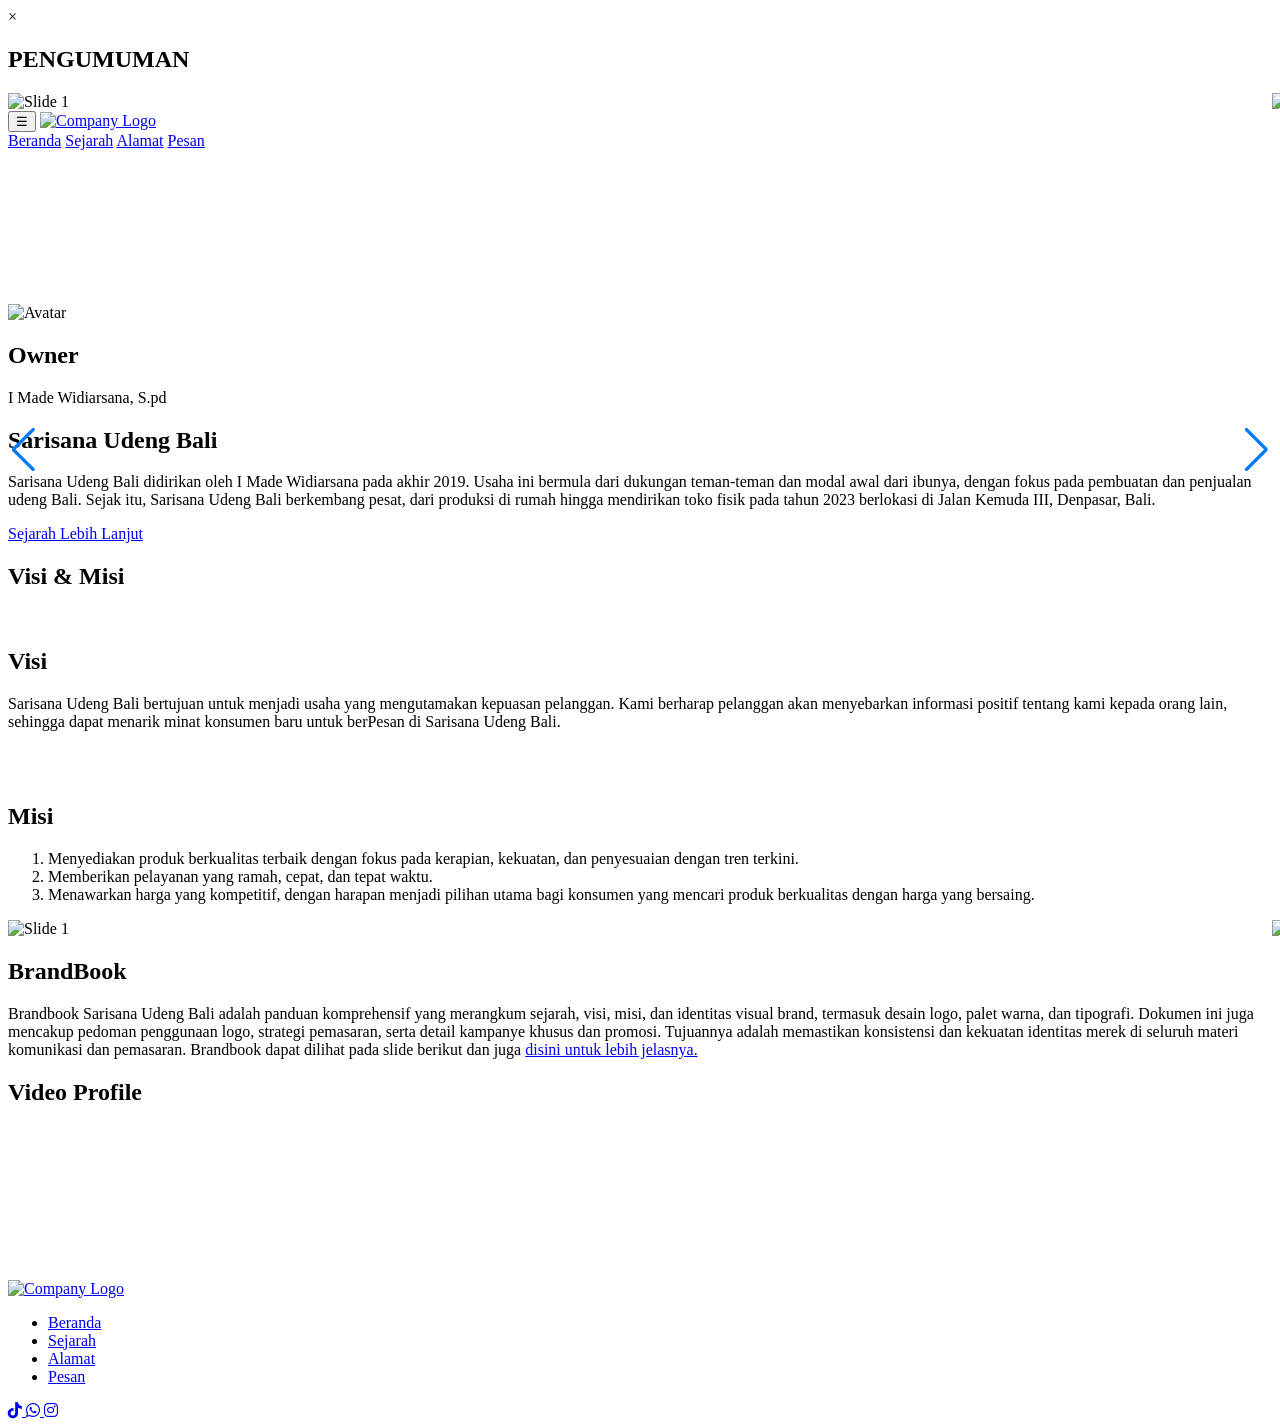
==== index.html @ 6edf8b79 "Add files via upload" ====
<!DOCTYPE html>
<html>
<head>
    <meta name="viewport" content="width=device-width, initial-scale=1">
    <link rel="stylesheet" href="https://cdn.jsdelivr.net/npm/swiper@9/swiper-bundle.min.css" />
    <link rel="stylesheet" href="https://cdnjs.cloudflare.com/ajax/libs/font-awesome/6.0.0-beta3/css/all.min.css">
    <link rel="stylesheet" href="https://unpkg.com/swiper/swiper-bundle.min.css">
    <link rel="stylesheet" href="asset/index.css">
    <link rel="preconnect" href="https://fonts.googleapis.com">
    <link rel="preconnect" href="https://fonts.gstatic.com" crossorigin>
    <link href="https://fonts.googleapis.com/css2?family=Roboto:ital,wght@0,100;0,300;0,400;0,500;0,700;0,900;1,100;1,300;1,400;1,500;1,700;1,900&display=swap" rel="stylesheet">
    <link rel="icon" type="image/x-icon" href="asset/Logo Bulet Kecil.png">
    <title>Sarisana Udeng Bali</title>
</head>
<body>
    <!-- loading -->
    <div id="loading-overlay">
        <div class="loader"></div>
    </div>
    <!-- loading -->

    <!-- popup -->
    <div id="popup" class="popup">
        <div class="popup-content">
            <span class="popup-close">&times;</span>
            <div class="popup-slider swiper-container">
                <h2>PENGUMUMAN</h2>
                <div class="swiper-wrapper">
                    <div class="popup-swiper-slide swiper-slide"><img src="asset/Poster/1.png" alt="Slide 1"></div>
                    <div class="popup-swiper-slide swiper-slide"><img src="asset/Poster/2.png" alt="Slide 2"></div>
                    <div class="popup-swiper-slide swiper-slide"><img src="asset/Poster/3.png" alt="Slide 3"></div>
                </div>
                <div class="swiper-button-next"></div>
                <div class="swiper-button-prev"></div>
            </div>
        </div>
    </div>
    <!-- popup -->

    <!-- Navbar -->
    <header class="header">
        <button class="menu-toggle" id="menu-toggle">&#9776;</button>
        <a href="index.html" class="logo">
            <img src="asset/Header/Logo Bulet Kecil.png" alt="Company Logo">
        </a>
        <nav class="Navbar" id="navbar">
            <a href="index.html" class="highlighted">Beranda</a>
            <a href="Sejarah.html">Sejarah</a>
            <a href="Alamat.html" >Alamat</a>
            <a href="Pemesanan.html" >Pesan</a>
        </nav>
    </header>
    <!-- Navbar -->

    <!-- Welcome Video -->
    <div id="NaiK">
        <video autoplay loop muted plays-inline>
            <source src="asset/Header/Vidio Beranda.mp4" type="video/mp4">
        </video>
    </div>
    <!-- Welcome Video -->

    <!-- Sejarah -->
    <section class="owner">
        <div id="aboutus" class="aboutus">
            <img src="asset/OPONG.png" alt="Avatar" class="aboutusimage">
            <div class="aboutustext">
                <h2>Owner</h2>
                <p>I Made Widiarsana, S.pd</p>
            </div>
    
            <div class="aboutuscontent">
                <h2>Sarisana Udeng Bali</h2>
                <p>Sarisana Udeng Bali didirikan oleh I Made Widiarsana pada akhir 2019. Usaha ini bermula dari dukungan teman-teman dan modal awal dari ibunya, dengan fokus pada pembuatan dan penjualan udeng Bali. Sejak itu, Sarisana Udeng Bali berkembang pesat, dari produksi di rumah hingga mendirikan toko fisik pada tahun 2023 berlokasi di Jalan Kemuda III, Denpasar, Bali.</p>
                <div class="button-container">
                    <a href="Sejarah.html" class="button">Sejarah Lebih Lanjut</a>
                </div>
            </div>
        </div>
    
        <div id="visimisi" class="visimisi">
            <div class="visimisicontent">
                <h2>Visi & Misi</h2>
                <br>
                <h1>Visi</h1>
                <p>Sarisana Udeng Bali bertujuan untuk menjadi usaha yang mengutamakan kepuasan pelanggan. Kami berharap pelanggan akan menyebarkan informasi positif tentang kami kepada orang lain, sehingga dapat menarik minat konsumen baru untuk berPesan di Sarisana Udeng Bali.</p>
                <br>
                <br>
                <h1>Misi</h1>
                <ol>
                    <li>Menyediakan produk berkualitas terbaik dengan fokus pada kerapian, kekuatan, dan penyesuaian dengan tren terkini.</li>
                    <li>Memberikan pelayanan yang ramah, cepat, dan tepat waktu.</li>
                    <li>Menawarkan harga yang kompetitif, dengan harapan menjadi pilihan utama bagi konsumen yang mencari produk berkualitas dengan harga yang bersaing.</li>
                </ol>
            </div>
        </div>
    </section>
    <!-- Sejarah -->

        <!-- Main Slide -->
        <div class="main-slide-container">

            <div class="main-slide">
                <div class="swiper-container main-swiper">
                    <div class="swiper-wrapper">
                        <div class="swiper-slide"><img src="asset/Brandbook/1.png" alt="Slide 1"></div>
                        <div class="swiper-slide"><img src="asset/Brandbook/2.png" alt="Slide 2"></div>
                        <div class="swiper-slide"><img src="asset/Brandbook/3.png" alt="Slide 3"></div>
                        <div class="swiper-slide"><img src="asset/Brandbook/4.png" alt="Slide 4"></div>
                        <div class="swiper-slide"><img src="asset/Brandbook/5.png" alt="Slide 5"></div>
                        <div class="swiper-slide"><img src="asset/Brandbook/6.png" alt="Slide 6"></div>
                        <div class="swiper-slide"><img src="asset/Brandbook/7.png" alt="Slide 7"></div>
                        <div class="swiper-slide"><img src="asset/Brandbook/8.png" alt="Slide 8"></div>
                        <div class="swiper-slide"><img src="asset/Brandbook/9.png" alt="Slide 9"></div>
                        <div class="swiper-slide"><img src="asset/Brandbook/10.png" alt="Slide 10"></div>
                        <div class="swiper-slide"><img src="asset/Brandbook/11.png" alt="Slide 11"></div>
                        <div class="swiper-slide"><img src="asset/Brandbook/12.png" alt="Slide 12"></div>
                    </div>
                    <div class="swiper-pagination"></div>
                    <div class="swiper-button-next"></div>
                    <div class="swiper-button-prev"></div>
                </div>
            </div>
            <div class="main-slide-info">
                <h2>BrandBook</h2>
                <p>Brandbook Sarisana Udeng Bali adalah panduan komprehensif yang merangkum sejarah, visi, misi, dan identitas visual brand, termasuk desain logo, palet warna, dan tipografi. Dokumen ini juga mencakup pedoman penggunaan logo, strategi pemasaran, serta detail kampanye khusus dan promosi. Tujuannya adalah memastikan konsistensi dan kekuatan identitas merek di seluruh materi komunikasi dan pemasaran.
                    Brandbook dapat dilihat pada slide berikut dan juga <a href="https://drive.google.com/file/d/12fzGHsXpviihm0b3UJCPPFKesOlKOtrd/view?usp=drive_link">disini untuk lebih jelasnya.</a>
                </p>
            </div>
        </div>
        <!-- Main Slide -->

        <!-- Company Profile -->
        <section class="Cinema">
            <div id="cinema" class="cinema">
                <h2>Video Profile</h2>
                <div class="video-container">
                    <iframe class="Youtube" src="https://www.youtube.com/embed/a6RSxDbFDKI"frameborder="0" allowfullscreen></iframe>
                </div>
            </div>
        </section>
        <!-- Company Profile -->

  <!-- footer -->
  <footer>
    <div class="footer-section logo-section">
        <a href="Game.html">
            <img src="asset/Header/Logo Bulet Kecil.png" alt="Company Logo" class="logo">
        </a> 
    </div>
    <div class="footer-section nav-section">
        <nav>
            <ul>
                <li><a href="index.html" class="highlighted">Beranda</a></li>
                <li><a href="Sejarah.html">Sejarah</a></li>
                <li><a href="Alamat.html">Alamat</a></li>
                <li><a href="Pemesanan.html">Pesan</a></li>
            </ul>
        </nav>
    </div>
    <div class="footer-section social-media-section">
        <a href="https://www.tiktok.com/@madewcfmo7n?_t=8pFHoxcq2Ex&_r=1" target="_blank" class="social-icon">
            <i class="fab fa-tiktok"></i>
          </a>
          <a href="https://wa.me/+6285179590346" target="_blank" class="social-icon">
              <i class="fab fa-whatsapp"></i>
          </a>
          <a href="https://www.instagram.com/sarisana_udengbali/" target="_blank" class="social-icon">
              <i class="fab fa-instagram"></i>
        </a>
    </div>
  <!-- footer -->
   
    <script src="https://unpkg.com/swiper/swiper-bundle.min.js"></script>
    <script src="asset/index.jsx"></script>
</body>
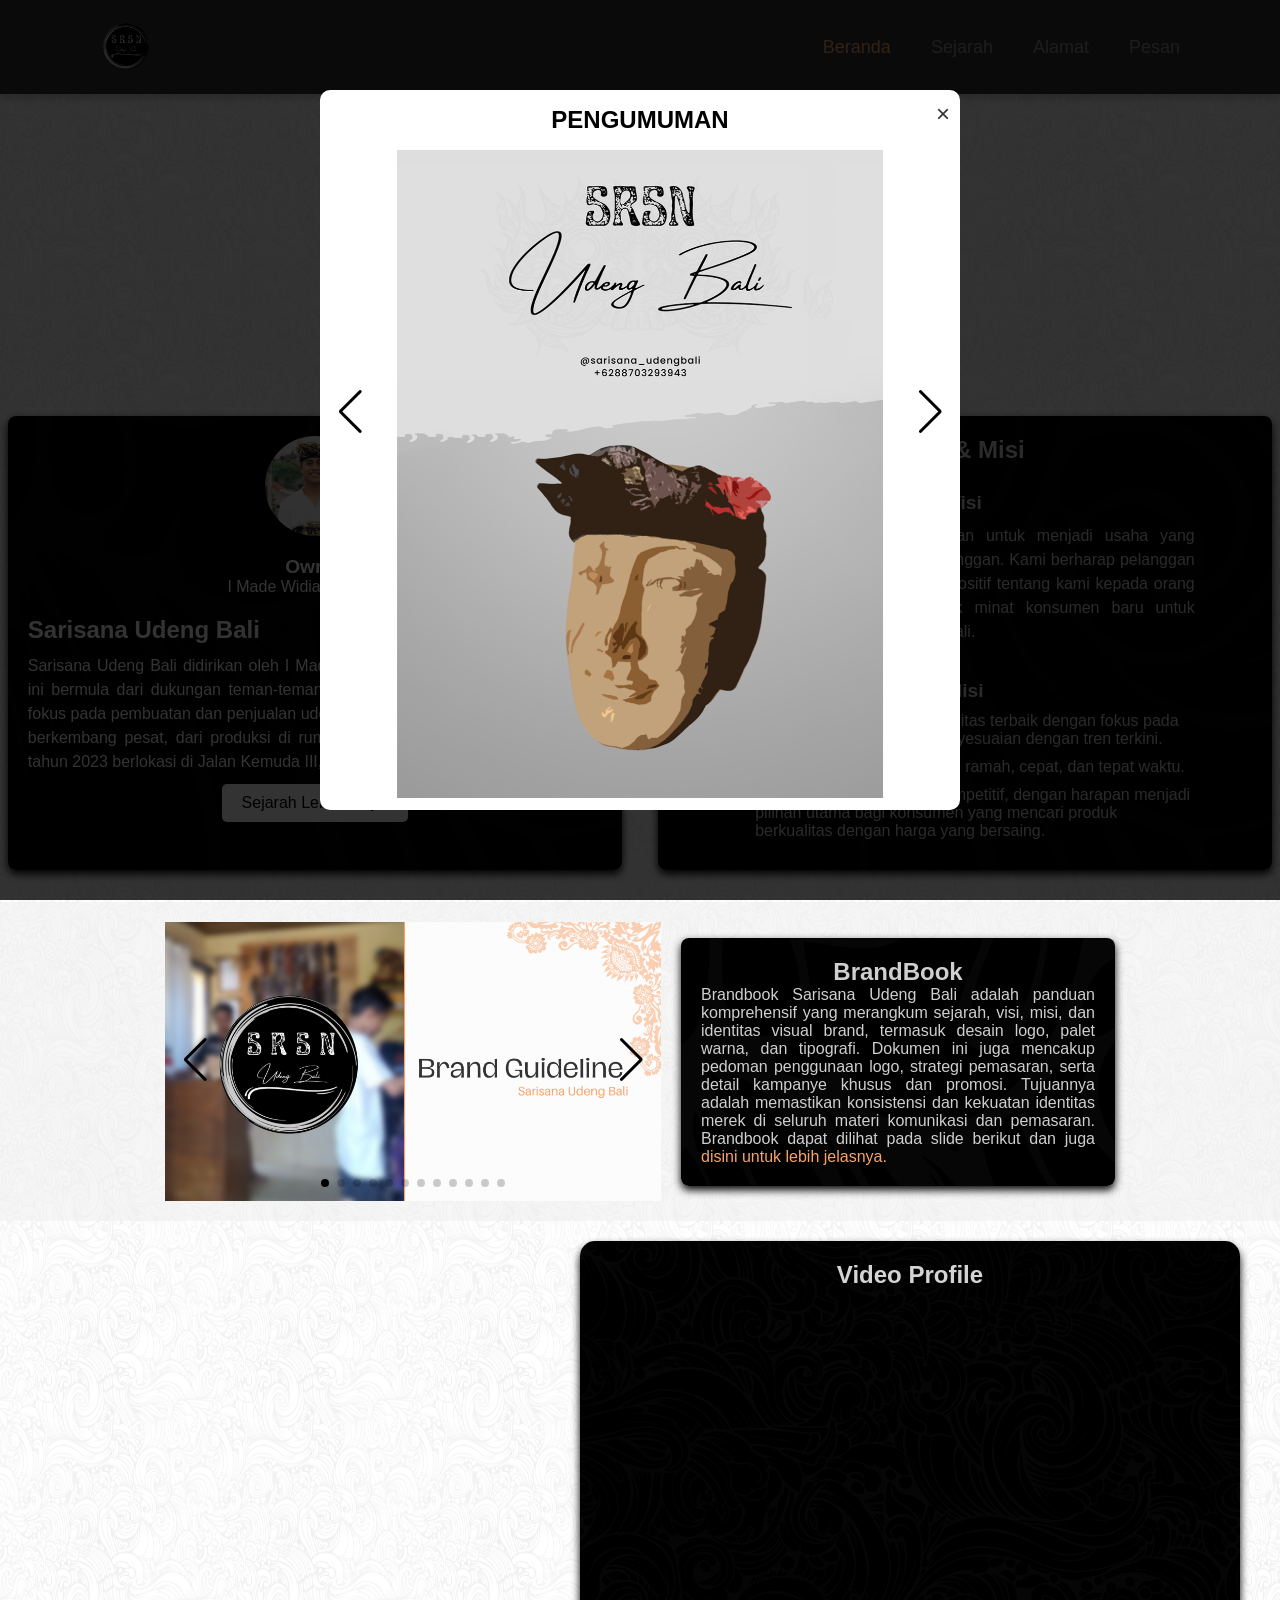
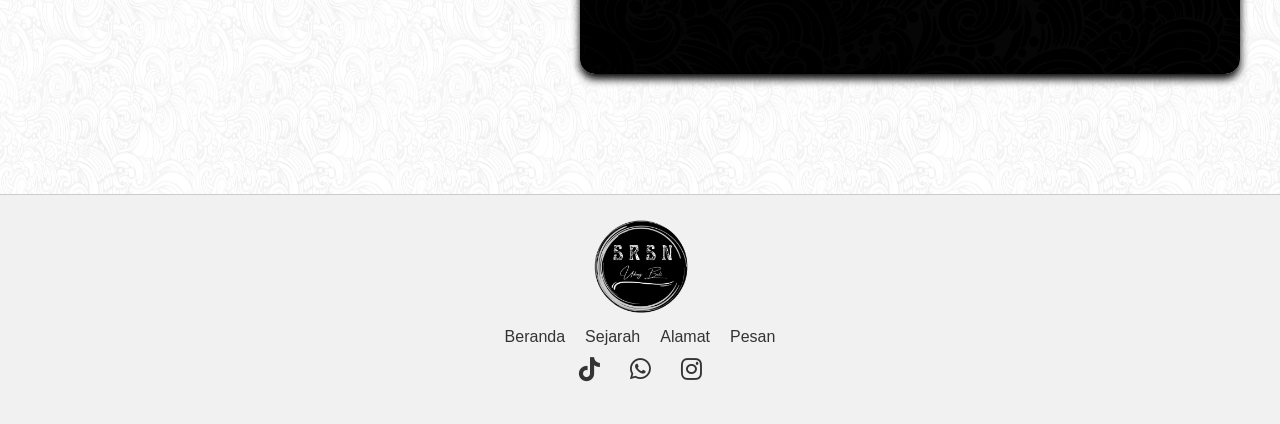
==== commit ae88fd99: "Update index.html" ====
--- a/index.html
+++ b/index.html
@@ -124,7 +124,7 @@
             <div class="main-slide-info">
                 <h2>BrandBook</h2>
                 <p>Brandbook Sarisana Udeng Bali adalah panduan komprehensif yang merangkum sejarah, visi, misi, dan identitas visual brand, termasuk desain logo, palet warna, dan tipografi. Dokumen ini juga mencakup pedoman penggunaan logo, strategi pemasaran, serta detail kampanye khusus dan promosi. Tujuannya adalah memastikan konsistensi dan kekuatan identitas merek di seluruh materi komunikasi dan pemasaran.
-                    Brandbook dapat dilihat pada slide berikut dan juga <a href="https://drive.google.com/file/d/12fzGHsXpviihm0b3UJCPPFKesOlKOtrd/view?usp=drive_link">disini untuk lebih jelasnya.</a>
+                    Brandbook dapat dilihat pada slide berikut dan juga <a href="https://drive.google.com/file/d/1MEqyx3BT7aN0PNYyRueCpebVUZLr9TSR/view?usp=sharing">disini untuk lebih jelasnya.</a>
                 </p>
             </div>
         </div>
@@ -173,4 +173,4 @@
    
     <script src="https://unpkg.com/swiper/swiper-bundle.min.js"></script>
     <script src="asset/index.jsx"></script>
-</body>+</body>
--- a/asset/index.css
+++ b/asset/index.css
@@ -0,0 +1,768 @@
+* {
+    margin: 0;
+    padding: 0;
+    box-sizing: border-box;
+}
+
+body {
+    min-height: 100vh;
+    background: url('back.png') repeat;
+    background-size: 200px 200px;
+    background-position: center;
+    font-family: 'Roboto', sans-serif;
+}
+
+/* loading */
+#loading-overlay {
+    position: fixed;
+    top: 0;
+    left: 0;
+    width: 100%;
+    height: 100%;
+    background-color: rgba(0, 0, 0, 0.8); 
+    display: flex;
+    justify-content: center;
+    align-items: center;
+    z-index: 9999;
+}
+
+.loader {
+    border: 5px solid rgba(0, 0, 0, 0.3); 
+    border-radius: 50%;
+    width: 60px; 
+    height: 60px; 
+    animation: spin 1s linear infinite;
+    box-shadow: 0 0 15px rgba(207, 207, 207, 0.5); 
+}
+
+@keyframes spin {
+    0% { 
+        transform: rotate(0deg);
+        border-top-color: #ffffff; 
+    }
+    50% { 
+        border-top-color: #f9a368;
+    }
+    100% { 
+        transform: rotate(360deg);
+        border-top-color: #ffffff; 
+    }
+}
+
+@keyframes fadeIn {
+    0%, 100% { opacity: 0.8; }
+    50% { opacity: 1; }
+}
+
+body.loaded #loading-overlay {
+    display: none;
+}
+/* loading */
+  
+/* popup */
+.popup {
+    display: none;
+    position: fixed;
+    top: 0;
+    left: 0;
+    width: 100%;
+    height: 100%;
+    background-color: rgba(0, 0, 0, 0.8);
+    align-items: center;
+    justify-content: center;
+    z-index: 11;
+}
+
+.popup-content {
+    position: relative;
+    width: 100%;
+    max-width: 40rem;
+    height: 80%;
+    background: #fff;
+    border-radius: 10px;
+    overflow: hidden;
+    display: flex;
+    flex-direction: column;
+    align-items: center;
+}
+
+.popup-slider {
+    position: relative;
+    width: 100%;
+    height: 90%;
+    display: flex;
+    flex-direction: column;
+    align-items: center;
+}
+
+.popup-slider h2 {
+    margin: 0;
+    padding: 1rem;
+    width: 100%;
+    text-align: center;
+}
+
+.popup-swiper-slide {
+    display: flex;
+    align-items: center;
+    justify-content: center;
+    height: 100%;
+}
+
+.popup-swiper-slide img {
+    max-width: 100%;
+    max-height: 100%;
+    object-fit: contain;
+}
+
+/* POPUP Swiper Button Styles */
+.swiper-button-next,
+.swiper-button-prev {
+    border-radius: 50%;
+    width: 40px;
+    height: 40px;
+    display: flex;
+    align-items: center;
+    justify-content: center;
+    font-size: 20px;
+    position: absolute;
+    top: 50%;
+    transform: translateY(-0%);
+    z-index: 10;
+    color: #000000;
+    background-color: rgba(255, 255, 255, 0);
+    transition: background-color 0.3s ease, color 0.3s ease;
+}
+
+.swiper-button-next:hover,
+.swiper-button-prev:hover {
+    color: #f9a368; 
+}
+
+.swiper-button-next {
+    right: 10px;
+}
+
+.swiper-button-prev {
+    left: 10px;
+}
+
+/* Tanda Silang*/
+.popup-close {
+    position: absolute;
+    top: 10px;
+    right: 10px;
+    font-size: 24px;
+    color: #333;
+    cursor: pointer;
+    z-index: 12;
+}
+
+.popup-close:hover {
+    color:#f9a368;
+}
+/* popup */
+
+/* Navbar */
+.header {
+    position: fixed;
+    top: 0;
+    left: 0;
+    width: 100%;
+    padding: 20px 100px;
+    background: rgba(0, 0, 0, 0.8);
+    box-shadow: 0 4px 8px rgba(0, 0, 0, 0.2);
+    backdrop-filter: blur(10px);
+    display: flex;
+    justify-content: space-between;
+    align-items: center;
+    z-index: 10;
+    transition: background-color 0.3s ease, box-shadow 0.3s ease;
+}
+
+.logo img {
+    height: 50px;
+    width: 50px;
+}
+
+.header .logo {
+    order: 1;
+}
+
+.menu-toggle {
+    display: none;
+    font-size: 24px;
+    background: none;
+    border: none;
+    color: white;
+    cursor: pointer;
+    order: 2;
+}
+
+.Navbar {
+    display: flex;
+    align-items: center;
+    order: 3;
+}
+
+.Navbar a {
+    position: relative;
+    font-size: 18px;
+    color: rgb(145, 145, 145);
+    font-weight: 500;
+    text-decoration: none;
+    margin-left: 40px;
+    transition: 0.3s;
+}
+
+.Navbar a:hover {
+    color: #f9a368;
+}
+
+.Navbar a.highlighted {
+    color: #f9a368;
+}
+
+.Navbar a::before {
+    content: '';
+    position: absolute;
+    top: 100%;
+    left: 0;
+    width: 0;
+    height: 2px;
+    background-color:rgb(145, 145, 145);
+    transition: 0.3s;
+}
+
+.Navbar a:hover::before {
+    width: 100%;
+    height: 2px;
+    background-color: #f9a368;
+}
+
+/* Media Querry Header */
+@media (max-width: 768px) {
+    .header {
+        padding: 20px;
+    }
+
+    .Navbar {
+        display: none;
+        position: absolute;
+        top: 100%;
+        right: 0;
+        background: rgba(0, 0, 0, 0.9);
+        flex-direction: column;
+        width: 200px;
+        box-shadow: 0 4px 8px rgba(0, 0, 0, 0.2);
+        z-index: 101;
+    }
+
+    .Navbar.active {
+        display: flex;
+    }
+
+    .Navbar a {
+        margin: 15px;
+        color: #fff;
+    }
+
+    .menu-toggle {
+        display: block;
+    }
+}
+/* End Header */
+
+/* Welcome Video? */
+#NaiK {
+    position: relative;
+    padding-top: 30%; 
+    height: 0; 
+    overflow: hidden;
+    max-width: 100%; 
+    margin: auto; 
+}
+
+#NaiK video {
+    position: absolute;
+    top: 0;
+    left: 0;
+    width: 100%;
+    height: 100%;
+    object-fit: cover; /* Biar pas horizontal */
+}
+
+@media (max-width: 768px) {
+    #NaiK {
+        padding-top: 70%;
+    }
+}
+
+/* aboutus & about us*/
+.owner {
+    display: flex;
+    justify-content: space-between; 
+    gap: 20px; 
+    flex-wrap: wrap; 
+    width: 100%; 
+    margin-top: 2rem;
+    margin-bottom: 2rem;
+}
+
+/* aboutus */
+.aboutus {
+    max-width: 900px;
+    width: 100%;
+    display: flex;
+    flex-direction: column;
+    align-items: center;
+    text-align: center;
+    gap: 20px;
+    background: url(Black\ back.png);
+    border-radius: 8px;
+    padding: 20px;
+    box-shadow: 0 4px 8px rgba(0, 0, 0, 0.993);
+    margin: 0 auto;
+    flex: 1; 
+    max-width: 48%;
+}
+
+.aboutusimage {
+    max-width: 100px;
+    height: auto;
+    border-radius: 50%;
+}
+
+.aboutustext p {
+    color: #ffffff;
+    font-size: 1rem;
+}
+
+.aboutustext h2 {
+    color: #ffffff;
+    font-size: 1.2rem;
+    font-weight: bold;
+}
+
+.aboutuscontent {
+    color: #ffffff;
+    max-width: 100%;
+    margin: 0 auto;
+    text-align: left;
+}
+
+.aboutuscontent h2 {
+    font-size: 1.5rem;
+    margin-bottom: 10px;
+}
+
+.aboutuscontent p {
+    color: #ffffff;
+    text-align: justify;
+    font-size: 1rem;
+    line-height: 1.5;
+}
+
+.button-container {
+    text-align: center;
+}
+
+.button {
+    display: inline-block;
+    padding: 10px 20px;
+    margin-top: 10px;
+    background-color: #ffffff;
+    color: rgb(0, 0, 0);
+    text-decoration: none;
+    border-radius: 5px;
+    font-size: 1rem;
+    transition: background-color 0.3s ease, color 0.3s ease;
+}
+
+.button:hover {
+    background-color: #fcbf84;
+    color: #000000; 
+}
+
+/* visimisi */
+.visimisi {
+    max-width: 900px;
+    width: 100%;
+    display: flex;
+    flex-direction: column;
+    gap: 20px;
+    background: url(Black\ back.png);
+    border-radius: 8px;
+    padding: 20px;
+    box-shadow: 0 4px 8px rgba(0, 0, 0, 0.993);
+    margin: 0 auto;
+    flex: 1; 
+    max-width: 48%;
+}
+
+.visimisicontent {
+    color: #d4d4d4;
+    max-width: 80%;
+    margin: 0 auto;
+}
+
+.visimisicontent h2 {
+    text-align: center;
+    font-size: 1.5rem;
+    margin-bottom: 10px;
+}
+
+.visimisicontent h1 {
+    text-align: center;
+    font-size: 1.2rem;
+    margin-bottom: 10px;
+}
+
+.visimisicontent p {
+    text-align: justify;
+    font-size: 1rem;
+    line-height: 1.5;
+}
+
+.visimisicontent ol {
+    padding-left: 20px;
+}
+
+.visimisicontent ol li {
+    font-size: 1rem;
+    margin-bottom: 10px;
+}
+
+/* Main Slide */
+.main-slide-container {
+    display: flex;
+    align-items: center;
+    justify-content: center; 
+    gap: 20px; 
+    padding: 20px;
+    background-color: #f0f0f094;
+}
+
+.main-slide {
+    width: 40%;
+    aspect-ratio: 16 / 9;
+    background-color: #ddd;
+    overflow: hidden;
+    position: relative;
+}
+
+.main-slide .swiper-slide img {
+    width: 100%;
+    height: 100%;
+    object-fit: cover;
+}
+
+.main-slide .swiper-pagination {
+    bottom: 10px;
+}
+
+.swiper-pagination-bullet {
+    background-color: #000000;
+    transition: background-color 0.3s ease, color 0.3s ease;
+}
+
+.swiper-pagination-bullet:hover {
+    background-color:#f9a368; 
+}
+
+.main-slide .swiper-button-next,
+.main-slide .swiper-button-prev {
+    color: rgb(0, 0, 0);
+    transition: background-color 0.3s ease, color 0.3s ease;
+}
+
+.main-slide .swiper-button-next:hover,
+.main-slide .swiper-button-prev:hover {
+    color: #f9a368; 
+}
+
+.main-slide-info {
+    background: url(Black\ back.png);
+    border-radius: 8px;
+    padding: 20px;
+    box-shadow: 0 4px 8px rgba(0, 0, 0, 0.993);
+    width: 35%;
+    box-sizing: border-box;
+}
+
+.main-slide-info h2 {
+    color: #cfcfcf;
+    text-align: center;
+}
+
+.main-slide-info p {
+    color: #cfcfcf;
+    text-align: justify;
+}
+
+.main-slide-info p a {
+    color: #f9a368;
+    text-decoration: none;
+    transition: 0.3s;
+}
+
+.main-slide-info p a:hover {
+    color: #cfcfcf;
+}
+
+/* Main Slide */
+
+/* Company Profile */
+.Cinema {  
+    margin-top: 0rem;
+    max-width: 700px;
+    padding: 20px;
+}
+
+.cinema {
+    transform: translateX(35rem);
+    text-align: center;
+    padding: 30px;
+    width: 100%;
+    max-width: 1200px;
+    background: url('Black\ back.png') no-repeat center center;
+    padding: 20px;
+    box-shadow: 0 5px 8px rgb(0, 0, 0); 
+    background-size: cover;
+    border-radius: 15px;
+    margin: 0 auto; 
+}
+
+.cinema h2 {
+    padding-bottom: 1rem;
+    color: #d4d4d4;
+}
+
+.video-container {
+    position: relative;
+    width: 100%;
+    padding-bottom: 56.25%;
+    height: 0;
+    overflow: hidden;
+}
+
+.video-container iframe,
+.video-container video {
+    position: absolute;
+    top: 0;
+    left: 0;
+    width: 100%;
+    height: 100%;
+}
+/* End Company Profile*/
+
+/* Footer */
+footer {
+    margin-top: 100px;
+    display: flex;
+    flex-direction: column;
+    align-items: center;
+    padding: 20px;
+    background-color: #f1f1f1;
+    border-top: 1px solid #ccc;
+}
+
+.footer-section {
+    display: flex;
+    flex-direction: column;
+    align-items: center;
+    margin-bottom: 20px;
+}
+
+.logo-section {
+    margin-bottom: 10px;
+}
+
+.logo {
+    width: 100px;
+}
+
+.nav-section {
+    margin-bottom: 10px;
+}
+
+nav ul {
+    list-style-type: none;
+    padding: 0;
+    margin: 0;
+    display: flex;
+    flex-wrap: wrap;
+    justify-content: center;
+}
+
+nav ul li {
+    text-align: center;
+    margin: 0 10px;
+}
+
+nav ul li a {
+    text-decoration: none;
+    color: #333;
+    font-size: 16px;
+    transition: background-color 0.3s ease, color 0.3s ease;
+}
+
+nav ul li a:hover {
+    color: #f9a368;
+}
+
+.social-media-section {
+    display: flex;
+    flex-direction: row;
+    align-items: center; 
+    gap: 30px; 
+}
+
+.social-icon {
+    font-size: 24px;
+    color: #333;
+    text-decoration: none;
+    transition: background-color 0.3s ease, color 0.3s ease;
+}
+
+.social-icon:hover {
+    color: #f9a368;
+}
+
+/* Media Querry Header */
+@media (max-width: 768px) {
+    .header {
+        padding: 10px; /* Adjust padding for mobile */
+        background: rgba(0, 0, 0, 1); /* Solid black background */
+        position: fixed; /* Position relative for mobile */
+        box-shadow: none; /* Remove shadow if needed */
+    }
+
+    .Navbar {
+        display: none; /* Initially hide the navbar */
+        position: absolute; /* Position it absolutely */
+        top: 100%; /* Position it directly below the header */
+        right: 0;
+        background: rgba(0, 0, 0, 1); /* Solid black background for mobile */
+        flex-direction: column; /* Stack items vertically */
+        width: 100%; /* Full width of the screen */
+        box-shadow: 0 4px 8px rgba(0, 0, 0, 0.2); /* Add shadow if needed */
+        z-index: 101;
+    }
+
+    .Navbar.active {
+        display: flex; /* Display when active */
+    }
+
+    .Navbar a {
+        margin: 15px 20px; /* Adjust margins for mobile */
+        color: #fff; /* White text on mobile */
+    }
+
+    .menu-toggle {
+        display: block; /* Show menu toggle on mobile */
+    }
+
+} 
+/* Footer */
+
+/* Media Querry ISI */
+@media (max-width: 768px) {
+    .owner {
+        flex-direction: column; 
+        gap: 20px; 
+    }
+
+    .aboutus, .visimisi {
+        max-width: 90%;
+    }
+
+    .aboutusimage {
+        max-width: 80px;
+    }
+
+    .aboutustext h2, .aboutuscontent h2 {
+        font-size: 1.2rem;
+    }
+
+    .aboutustext p, .aboutuscontent p, .visimisicontent p {
+        font-size: 0.9rem;
+    }
+
+    .button {
+        padding: 8px 16px;
+        font-size: 0.9rem;
+    }
+
+    .popup-content {
+        width: 90%;
+        height: 90%;
+        max-width: none;
+    }
+
+    .popup-slider {
+        height: 85%;
+    }
+
+    .swiper-button-next,
+    .swiper-button-prev {
+        width: 30px;
+        height: 30px;
+        font-size: 16px;
+    }
+
+    .main-slide-container {
+        flex-direction: column;
+        gap: 10px;
+        padding: 10px;
+    }
+
+    .main-slide {
+        width: 100%;
+        aspect-ratio: auto;
+        height: auto;
+    }
+    
+    .main-slide .swiper-slide img {
+        object-fit: cover;
+    }
+    .main-slide-info {
+        width: 100%;
+        padding: 10px;
+    }
+
+    .main-slide-info h2,
+    .main-slide-info p {
+        font-size: 0.9rem;
+    }
+    .main-slide .swiper-button-next,
+    .main-slide .swiper-button-prev {
+        width: 30px;
+        height: 30px;
+        font-size: 16px;
+    }
+
+    .Cinema {
+        margin-top: 1rem;
+        padding: 10px;
+        max-width: 100%;
+    }
+
+    .cinema {
+        transform: translateX(0);
+        padding: 15px;
+        max-width: 100%;
+        border-radius: 10px;
+    }
+
+    .cinema h2 {
+        font-size: 1.2rem;
+    }
+
+    .video-container {
+        padding-bottom: 56.25%;
+        height: auto;
+    }
+}
+
+
